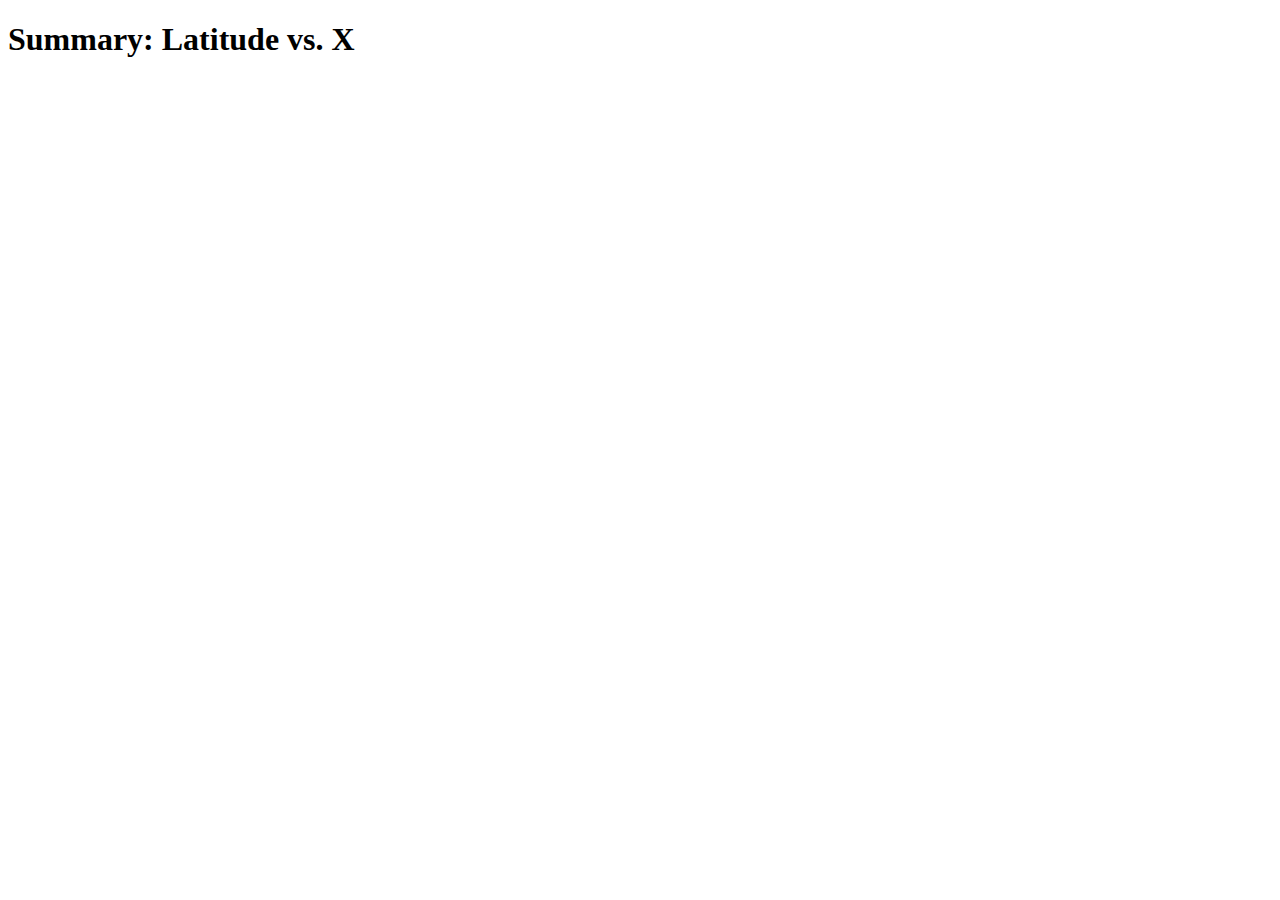
==== index.html @ 030067e3 "adding organizational folders and visuals" ====
<!-- A landing page that contains the following elements:

An explanation of the project.

A link to each visualization page. For these, a sidebar should contain a preview image of each visualization. Clicking an image should take the user to that visualization. -->


<!DOCTYPE html>
<html lang="en">
<head>
    <meta charset="UTF-8">
    <meta http-equiv="X-UA-Compatible" content="IE=edge">
    <meta name="viewport" content="width=device-width, initial-scale=1.0">
    <title>Document</title>
    <!-- Bootstrap link here: -->
    <link href="https://cdn.jsdelivr.net/npm/bootstrap@5.2.3/dist/css/bootstrap.min.css" rel="stylesheet" integrity="sha384-rbsA2VBKQhggwzxH7pPCaAqO46MgnOM80zW1RWuH61DGLwZJEdK2Kadq2F9CUG65" crossorigin="anonymous">
</head>
<body>
    <h1>Summary: Latitude vs. X</h1>
    
</body>
</html>
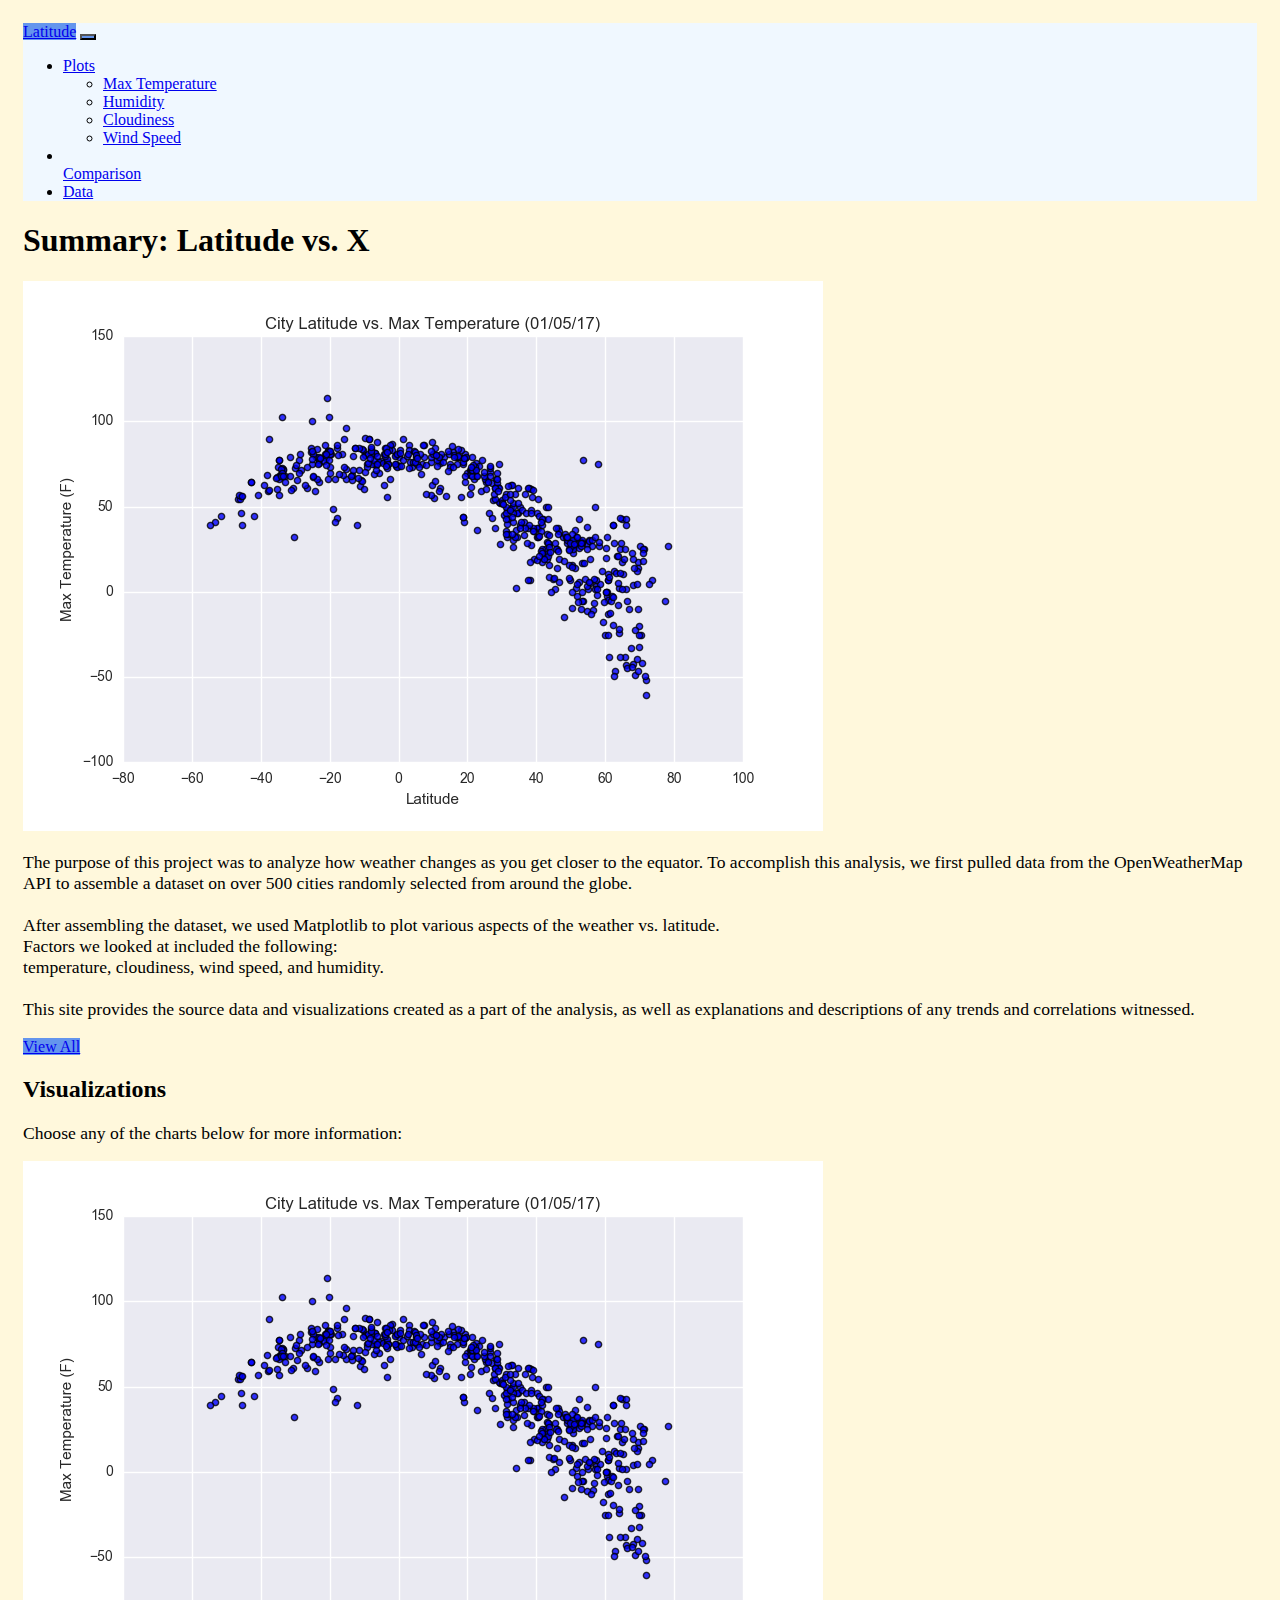
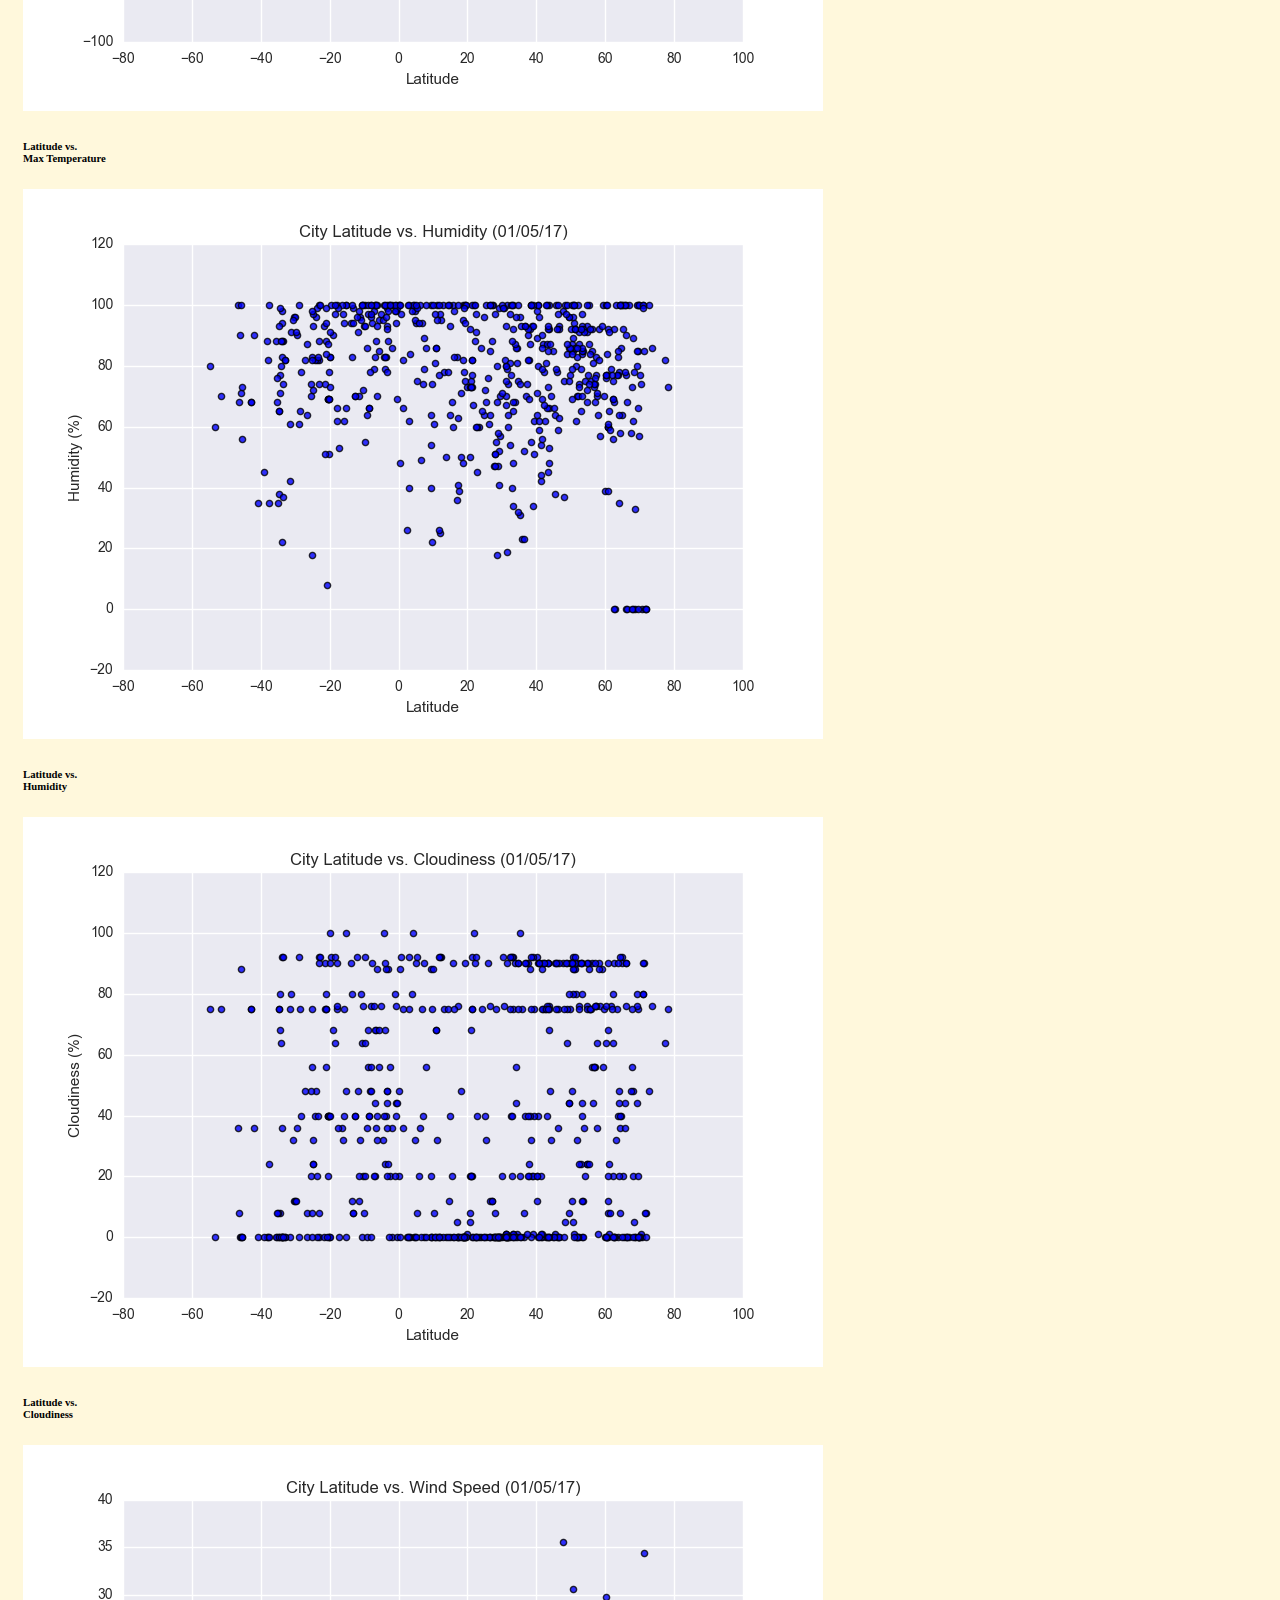
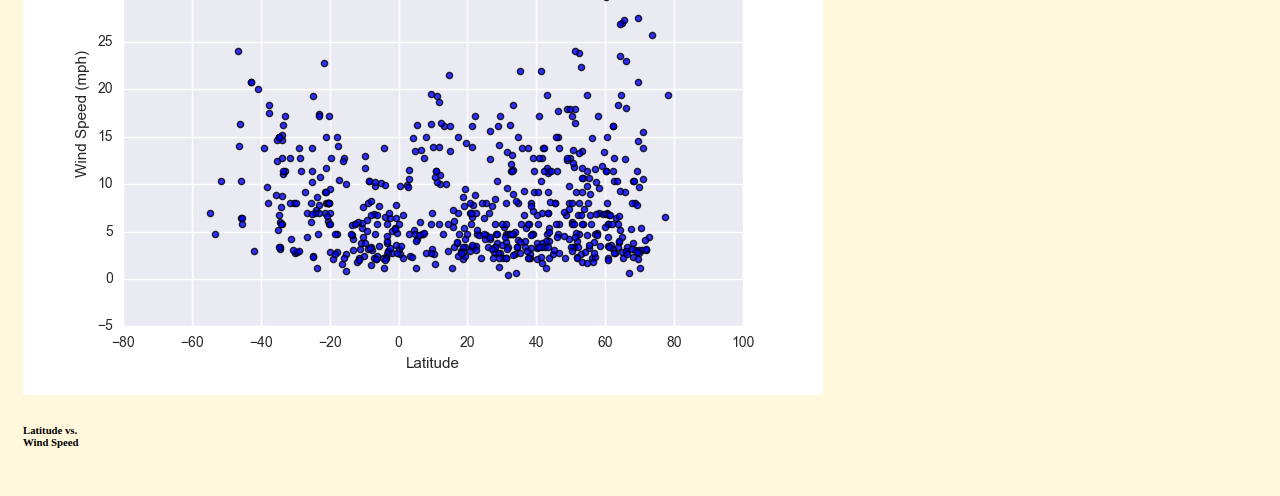
==== commit 91d8d580: "renamed index file after issues with github hosting" ====
--- a/index.html
+++ b/index.html
@@ -1,22 +1,180 @@
-<!-- A landing page that contains the following elements:
-
-An explanation of the project.
-
-A link to each visualization page. For these, a sidebar should contain a preview image of each visualization. Clicking an image should take the user to that visualization. -->
-
-
 <!DOCTYPE html>
 <html lang="en">
 <head>
     <meta charset="UTF-8">
     <meta http-equiv="X-UA-Compatible" content="IE=edge">
     <meta name="viewport" content="width=device-width, initial-scale=1.0">
-    <title>Document</title>
-    <!-- Bootstrap link here: -->
-    <link href="https://cdn.jsdelivr.net/npm/bootstrap@5.2.3/dist/css/bootstrap.min.css" rel="stylesheet" integrity="sha384-rbsA2VBKQhggwzxH7pPCaAqO46MgnOM80zW1RWuH61DGLwZJEdK2Kadq2F9CUG65" crossorigin="anonymous">
+     <!-- Bootstrap and CSS links here: -->
+     <link href="https://cdn.jsdelivr.net/npm/bootstrap@5.2.3/dist/css/bootstrap.min.css" rel="stylesheet" integrity="sha384-rbsA2VBKQhggwzxH7pPCaAqO46MgnOM80zW1RWuH61DGLwZJEdK2Kadq2F9CUG65" crossorigin="anonymous">
+     
+    <script src="https://cdn.jsdelivr.net/npm/bootstrap@5.0.2/dist/js/bootstrap.bundle.min.js" integrity="sha384-MrcW6ZMFYlzcLA8Nl+NtUVF0sA7MsXsP1UyJoMp4YLEuNSfAP+JcXn/tWtIaxVXM" crossorigin="anonymous"></script>
+     
+     <link rel="stylesheet" href="assets/css/styles.css">
+
+     <title>Weather Summary</title>
+
 </head>
 <body>
-    <h1>Summary: Latitude vs. X</h1>
-    
+ <!-- NAVBAR -->
+    <nav class="navbar sticky-top navbar-expand-md border">
+        <div class="container-fluid">
+        <a href="index.html" class="btn border btn-lg text-white rounded">Latitude</a>
+
+        <button class="navbar-toggler border" type="button" data-bs-toggle="collapse" data-bs-target="#navmenu">
+            <span class="navbar-toggler-icon"></span>
+        </button>
+
+        <div class="collapse navbar-collapse" id="navmenu">
+            <ul class="navbar-nav ms-auto">
+                <li class="nav-item dropdown-center">
+                    <a class="nav-link dropdown-toggle" href="C:\Users\erbar\GT-VIRT-DATA-PT-09-2022-U-LOLC\Homeworks\Web-Design-Challenge\visualizations" role="button" data-bs-toggle="dropdown" aria-expanded="false">Plots</a>
+                    <ul class="dropdown-menu">
+                        <li><a class="dropdown-item" href="visualizations/temp.html">Max Temperature</a></li>
+                        <li><a class="dropdown-item" href="visualizations/humidity.html">Humidity</a></li>
+                        <li><a class="dropdown-item" href="visualizations/cloudiness.html">Cloudiness</a></li>
+                        <li><a class="dropdown-item" href="visualizations/wind.html">Wind Speed</a></li>
+                    </ul>
+                </li>
+                <li class="nav-item"></li>
+                    <a href="comparison.html" class="nav-link">Comparison</a>
+                </li>
+                <li>
+                    <a href="data.html" class="nav-link">Data</a>
+                </li>
+            </ul>
+        </div>
+    </nav>
+
+          
+<!-- Showcase -->
+<section class="bg-white text-dark pd-5 p-lg-0 pt-lg-5 text-center text-sm-start border my-3">
+    <div class="container">
+        <div class="row">
+            <div class="col-md-6">
+                <h1 class="m-3 border-bottom">Summary: Latitude vs. <span class="text-primary"> X </span></h1>
+                <img src="assets\images\Fig1.png" class="img-fluid w-50 d-none d-sm-block float-start" alt="...">
+                <p class="my-4 px-3">
+                    The purpose of this project was to analyze how weather changes as you get closer to the equator.  To accomplish this analysis, we first pulled data from the OpenWeatherMap API to assemble a dataset on over 500 cities randomly selected from around the globe.
+                    <br><br>
+                    After assembling the dataset, we used Matplotlib to plot various aspects of the weather vs. latitude. 
+                    <br> Factors we looked at included the following:
+                    <br>
+                    temperature, cloudiness, wind speed, and humidity.
+                    <br><br>
+                    This site provides the source data and visualizations created as a part of the analysis, as well as explanations and descriptions of any trends and correlations witnessed.
+                </p>
+                <div class="text-center">
+                <a href="comparison.html" class="btn btn-primary btn-md mb-3 text-center" tabindex="-1" role="button" aria-disabled="false">View All</a>
+                </div>
+            </div>
+            <!-- Column 2 -->
+            <div class="col-md-6">
+                <!-- <div class="container"> -->
+                    <h2 class="text-center text-dark m-3">Visualizations</h2>
+                    <p class="lead text-center text-dark mb-5">Choose any of the charts below for more information:
+                    </p>
+                    <div class="row g-4">
+                        <div class="col-md-6 col-lg-3">
+                            <div class="card bg-light">
+                                <div class="card-body text-center">
+                                    <a href="visualizations/temp.html">
+                                        <img src="assets\images\Fig1.png" class="img-fluid mb-1 w-100" alt="...">
+                                    </a>
+                                    <h6 class="card-title mb-3">Latitude vs.<div class="span text-primary">Max Temperature</div></h6>
+                                    
+                                </div>
+                            </div>
+                        </div>
+                        <div class="col-md-6 col-lg-3">
+                            <div class="card bg-light">
+                                <div class="card-body text-center">
+                                    <a href="visualizations/humidity.html">
+                                        <img src="assets\images\Fig2.png" class="img-fluid w-100 mb-1" alt="...">
+                                    </a>
+                                    <h6 class="card-title mb-3">Latitude vs.<div class="span text-primary">Humidity</div></h6>                        
+                                </div>
+                            </div>
+                        </div>
+                        <div class="col-md-6 col-lg-3">
+                            <div class="card bg-light">
+                                <div class="card-body text-center">
+                                    <a href="visualizations/cloudiness.html">
+                                        <img src="assets\images\Fig3.png" class="img-fluid mb-1 w-100" alt="...">
+                                    </a>
+                                    <h6 class="card-title mb-3">Latitude vs.<div class="span text-primary">Cloudiness</div></h6>
+                                </div>
+                            </div>
+                        </div>
+                        <div class="col-md-6 col-lg-3">
+                            <div class="card bg-light">
+                                <div class="card-body text-center">
+                                    <a href="visualizations/wind.html">
+                                        <img src="assets\images\Fig4.png" class="img-fluid mb-1 w-100" alt="...">
+                                    </a>
+                                    <h6 class="card-title mb-3">Latitude vs.<div class="span text-primary">Wind Speed</div></h6> 
+                                </div>
+                            </div>
+                        </div>
+                    </div>
+                <!-- </div> -->
+            </div>
+
+        </div>
+    </div>
+</section>
+
+<!-- Visualization Cards -->
+<!-- <section class="p-5 bg-secondary">
+    <div class="container">
+        <h2 class="text-center text-white">Visualizations</h2>
+        <p class="lead text-center text-white mb-5">Choose any of the charts below for more information:
+        </p>
+        <div class="row g-4">
+            <div class="col-md-6 col-lg-3">
+                <div class="card bg-light">
+                    <div class="card-body text-center">
+                        <a href="visualizations/temp.html">
+                            <img src="assets\images\Fig1.png" class="img-fluid mb-1 w-100" alt="...">
+                        </a>
+                        <h6 class="card-title mb-3">Latitude vs.<div class="span text-primary">Max Temperature</div></h6>
+                        
+                    </div>
+                </div>
+            </div>
+            <div class="col-md-6 col-lg-3">
+                <div class="card bg-light">
+                    <div class="card-body text-center">
+                        <a href="visualizations/humidity.html">
+                            <img src="assets\images\Fig2.png" class="img-fluid w-100 mb-1" alt="...">
+                        </a>
+                        <h6 class="card-title mb-3">Latitude vs.<div class="span text-primary">Humidity</div></h6>                        
+                    </div>
+                </div>
+            </div>
+            <div class="col-md-6 col-lg-3">
+                <div class="card bg-light">
+                    <div class="card-body text-center">
+                        <a href="visualizations/cloudiness.html">
+                            <img src="assets\images\Fig3.png" class="img-fluid mb-1 w-100" alt="...">
+                        </a>
+                        <h6 class="card-title mb-3">Latitude vs.<div class="span text-primary">Cloudiness</div></h6>
+                    </div>
+                </div>
+            </div>
+            <div class="col-md-6 col-lg-3">
+                <div class="card bg-light">
+                    <div class="card-body text-center">
+                        <a href="visualizations/wind.html">
+                            <img src="assets\images\Fig4.png" class="img-fluid mb-1 w-100" alt="...">
+                        </a>
+                        <h6 class="card-title mb-3">Latitude vs.<div class="span text-primary">Wind Speed</div></h6> 
+                    </div>
+                </div>
+            </div>
+        </div>
+    </div>
+</section> -->
+
+
 </body>
-</html>+</html>
--- a/assets/css/styles.css
+++ b/assets/css/styles.css
@@ -0,0 +1,38 @@
+body {
+  background-color:cornsilk;
+  padding: 15px;
+}
+
+.navbar {
+  background-color: aliceblue;
+
+}
+
+.btn {
+  background-color:cornflowerblue;
+}
+
+.navbar-toggler {
+    background-color:cornflowerblue;
+    
+}
+
+.caption {
+  background-color: cornflowerblue;
+}
+
+@media (min-width: 576px) {
+  p{
+    font-size: 1.1rem;
+  }
+}
+
+@media (max-width: 576px) {
+  .navbar {
+    background-color:cornflowerblue;
+    border-width: 3px;
+  }
+
+
+}
+
